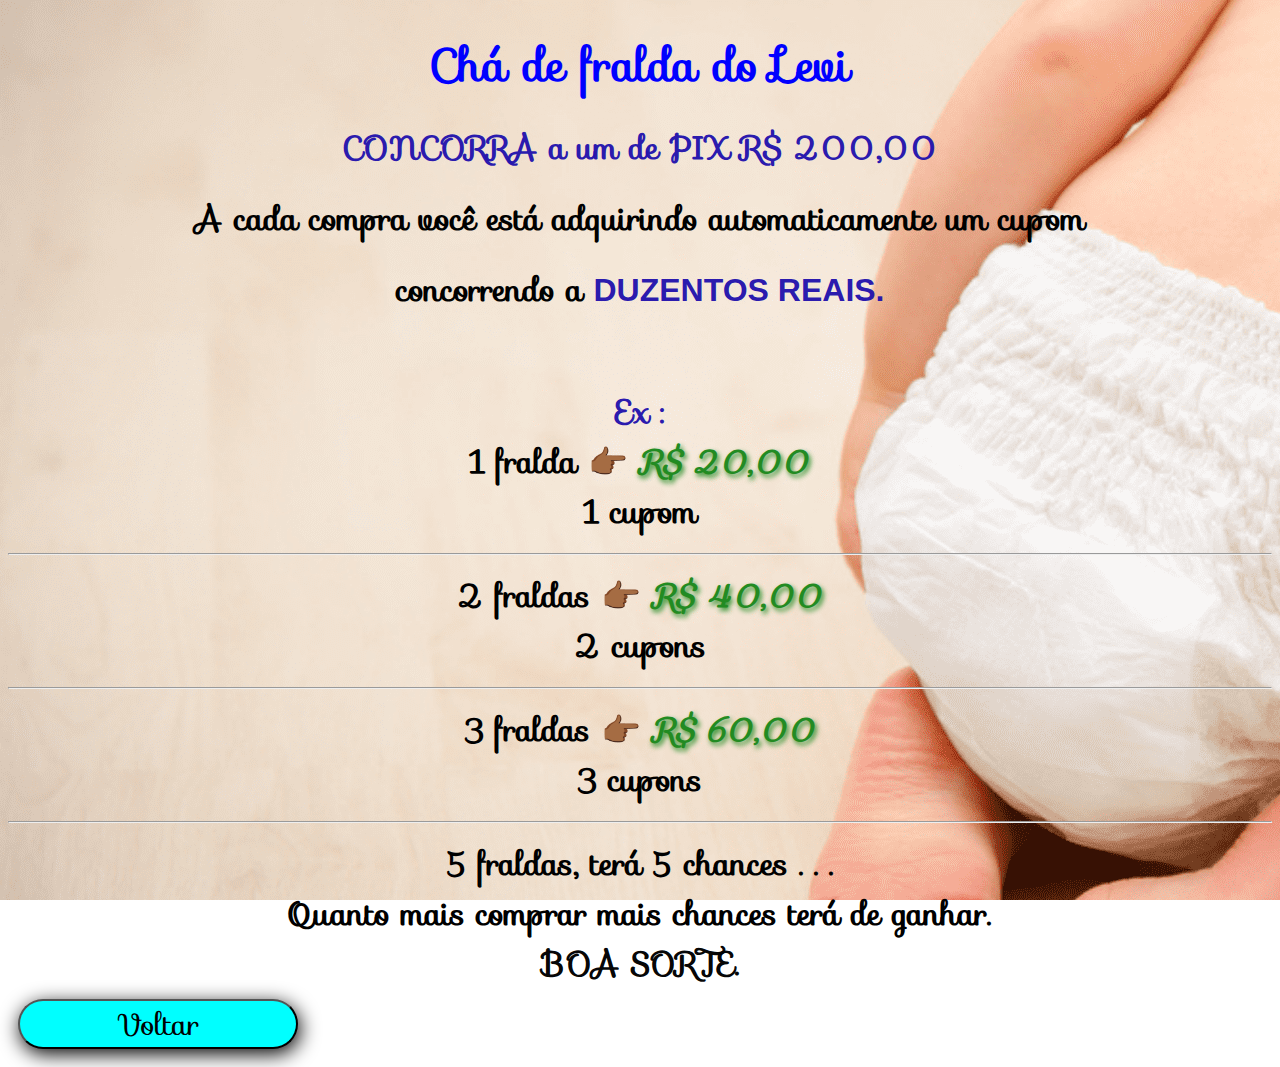
==== aviso.html @ 4b3da194 "Update aviso.html" ====
<!DOCTYPE html>
<html lang="pt-br">
<head>
    <meta charset="UTF-8">
    <meta http-equiv="X-UA-Compatible" content="IE=edge">
    <meta name="viewport" content="width=device-width, initial-scale=1.0">
    <title>Document</title>
    <link rel="stylesheet" href="https://fonts.googleapis.com/css?family=Audiowide|Sofia|Trirong">
    <link rel="stylesheet" href="cc.css">
</head>
<body>
   
    
      
      <header> 
          <h1 id="a">Chá de fralda do Levi </h1> 
          <h1 id="b">CONCORRA a um de PIX  R$ 200,00 </h1> 

          <h1> A cada compra você está adquirindo automaticamente um cupom </h1>
           <h1>concorrendo a <strong style="color: rgba(37, 21, 173, 0.979);font-family: sans-serif;">DUZENTOS REAIS.</strong> </h1>
            <h1 > <br>
             <strong style="color: rgba(37, 21, 173, 0.979);">Ex :</strong> <br>
              1 fralda <span >&#128073;&#127998;</span> <i id="vinte" style="color: forestgreen;">R$  20,00 </i><br> 1 cupom<br><hr>
               2 fraldas <span>&#128073;&#127998;</span>  <i id="quat" style="color: forestgreen;">R$ 40,00</i> <br> 2 cupons <br><hr>
               3 fraldas <span>&#128073;&#127998;</span>  <i id="quat" style="color: forestgreen;">R$ 60,00</i> <br> 3 cupons <br> <hr>
             5 fraldas, terá 5 chances . . . <br>
                 Quanto mais comprar mais chances terá de ganhar.<BR> <strong style="color:rgba(0, 0, 0, 0.979);">BOA SORTE.</strong></h1>

                
     </header>
<form action="index.html">
        <button id='bt'> Voltar </button>
      </form>
</body>
</html>
---- cc.css ----
body{
    background-image: url('baby.png'); 
   
    background-attachment: fixed;
    object-fit: cover;
}

 header{
     margin: 0 auto;
     text-align: center;
 }
 #vinte{
     animation: fundo 1.5s infinite;
     padding: 1px;
     text-shadow: 2px 3px 5px;
 }
 #quat{
    animation: fundo 1.5s infinite;
     padding: 1px;
   text-shadow: 2px 3px 5px;
}
/*ESTILIZÇÃO DOS H1*/
#a{
    font-family: "sofia";
    color: blue;
    font-size: 45px;
}
#b{
    font-family: "sofia";
    color:rgba(37, 21, 173, 0.979);
   
}

h1{
    font-family: "sofia";
    margin-bottom: 0px;
}

@keyframes fundo{
    0%{color: rgb(19, 204, 195);}
    25%{color: rgb(0, 0, 0);}
    50%{color: rgb(16, 192, 192);}
    75%{color: rgb(0, 0, 0);}
}
#bt{
    margin: 10px;
    padding: 0px 10px 0px 10px;
    width: 280px;
    height: 50px;
    border-radius: 50px;
    background-color: aqua;
    box-shadow: 2px 5px 20px;
    font-family: 'sofia';
    font-size: 30px;

    transition: width 2s;
}
#bt:hover{
    width: 310px;
    background-color: black;
    color: aqua;
}
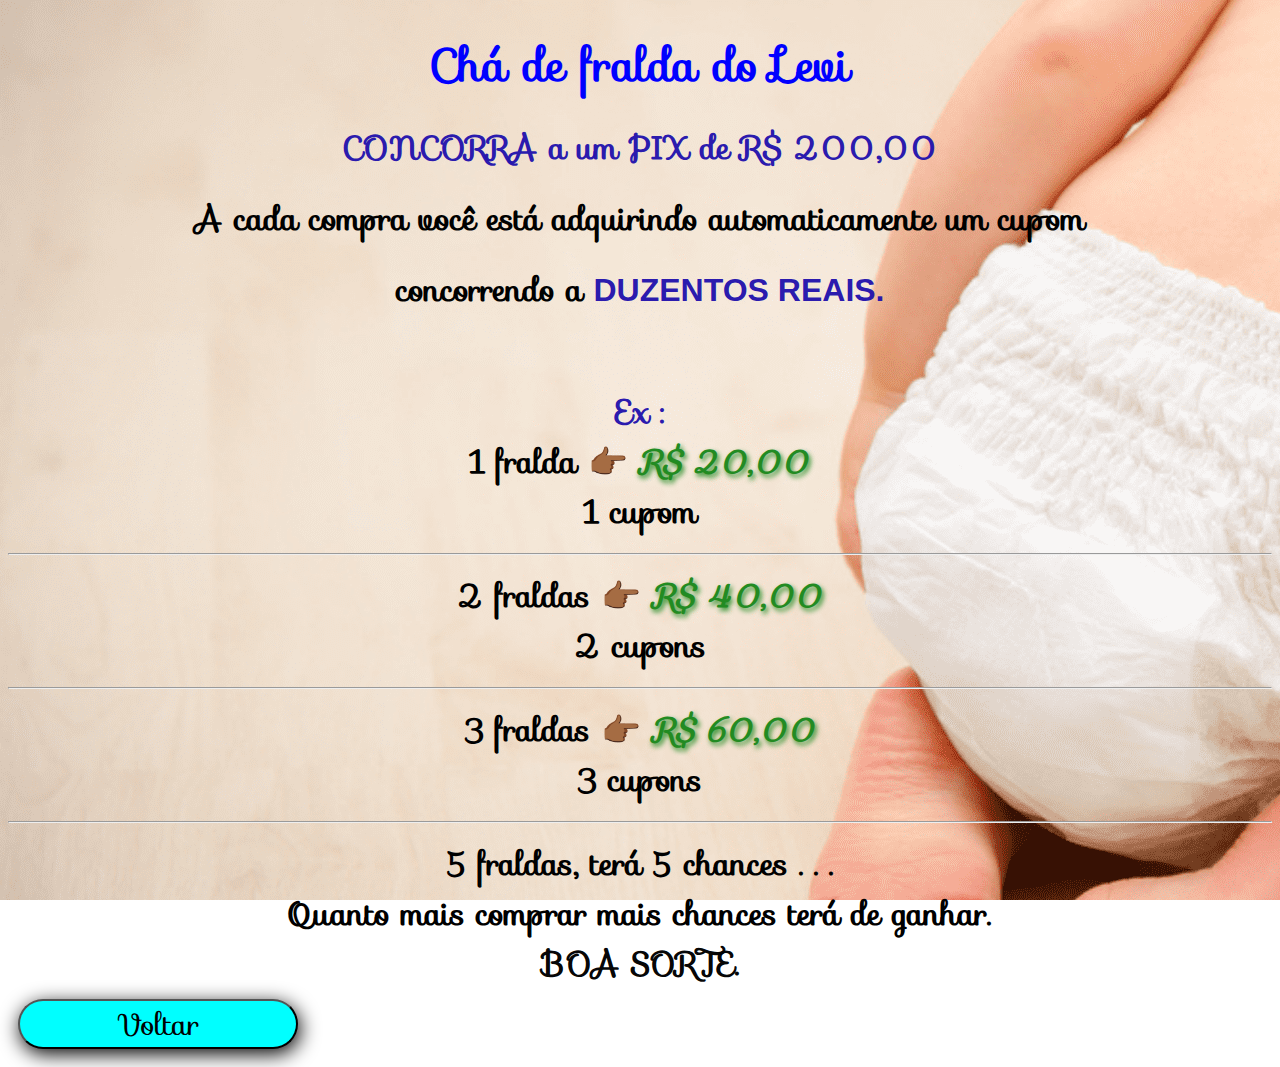
==== commit fd63ea98: "Update aviso.html" ====
--- a/aviso.html
+++ b/aviso.html
@@ -14,15 +14,15 @@
       
       <header> 
           <h1 id="a">Chá de fralda do Levi </h1> 
-          <h1 id="b">CONCORRA a um de PIX  R$ 200,00 </h1> 
+          <h1 id="b">CONCORRA a um PIX de R$ 200,00 </h1> 
 
           <h1> A cada compra você está adquirindo automaticamente um cupom </h1>
            <h1>concorrendo a <strong style="color: rgba(37, 21, 173, 0.979);font-family: sans-serif;">DUZENTOS REAIS.</strong> </h1>
             <h1 > <br>
              <strong style="color: rgba(37, 21, 173, 0.979);">Ex :</strong> <br>
-              1 fralda <span >&#128073;&#127998;</span> <i id="vinte" style="color: forestgreen;">R$  20,00 </i><br> 1 cupom<br><hr>
-               2 fraldas <span>&#128073;&#127998;</span>  <i id="quat" style="color: forestgreen;">R$ 40,00</i> <br> 2 cupons <br><hr>
-               3 fraldas <span>&#128073;&#127998;</span>  <i id="quat" style="color: forestgreen;">R$ 60,00</i> <br> 3 cupons <br> <hr>
+              1 fralda <span >&#128073;&#127998;</span>   <i id="vinte" style="color: forestgreen;">R$ 20,00</i> <br> 1 cupom <hr>
+               2 fraldas <span>&#128073;&#127998;</span>  <i id="quat" style="color: forestgreen;">R$ 40,00</i> <br> 2 cupons <hr>
+               3 fraldas <span>&#128073;&#127998;</span>  <i id="quat" style="color: forestgreen;">R$ 60,00</i> <br> 3 cupons <hr>
              5 fraldas, terá 5 chances . . . <br>
                  Quanto mais comprar mais chances terá de ganhar.<BR> <strong style="color:rgba(0, 0, 0, 0.979);">BOA SORTE.</strong></h1>
 
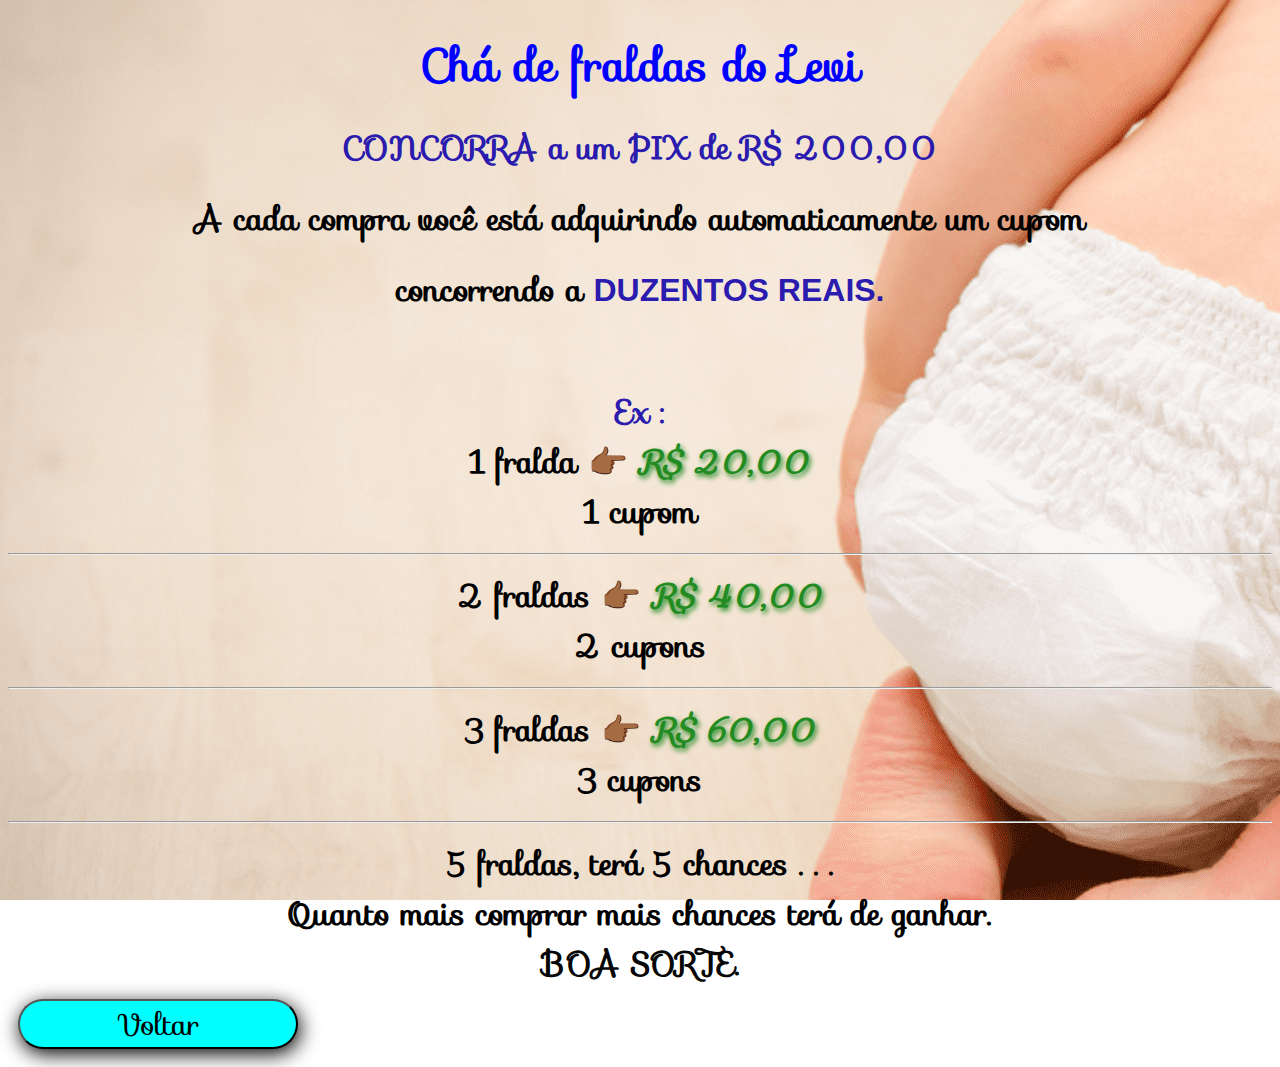
==== commit 35826144: "Update aviso.html" ====
--- a/aviso.html
+++ b/aviso.html
@@ -4,8 +4,9 @@
     <meta charset="UTF-8">
     <meta http-equiv="X-UA-Compatible" content="IE=edge">
     <meta name="viewport" content="width=device-width, initial-scale=1.0">
-    <title>Document</title>
+    <title>Regra do Sorteio</title>
     <link rel="stylesheet" href="https://fonts.googleapis.com/css?family=Audiowide|Sofia|Trirong">
+     <link  rel = " icon " type = " imagem / png " href = " fralda.png "/>
     <link rel="stylesheet" href="cc.css">
 </head>
 <body>
@@ -13,7 +14,7 @@
     
       
       <header> 
-          <h1 id="a">Chá de fralda do Levi </h1> 
+          <h1 id="a">Chá de fraldas do Levi </h1> 
           <h1 id="b">CONCORRA a um PIX de R$ 200,00 </h1> 
 
           <h1> A cada compra você está adquirindo automaticamente um cupom </h1>
